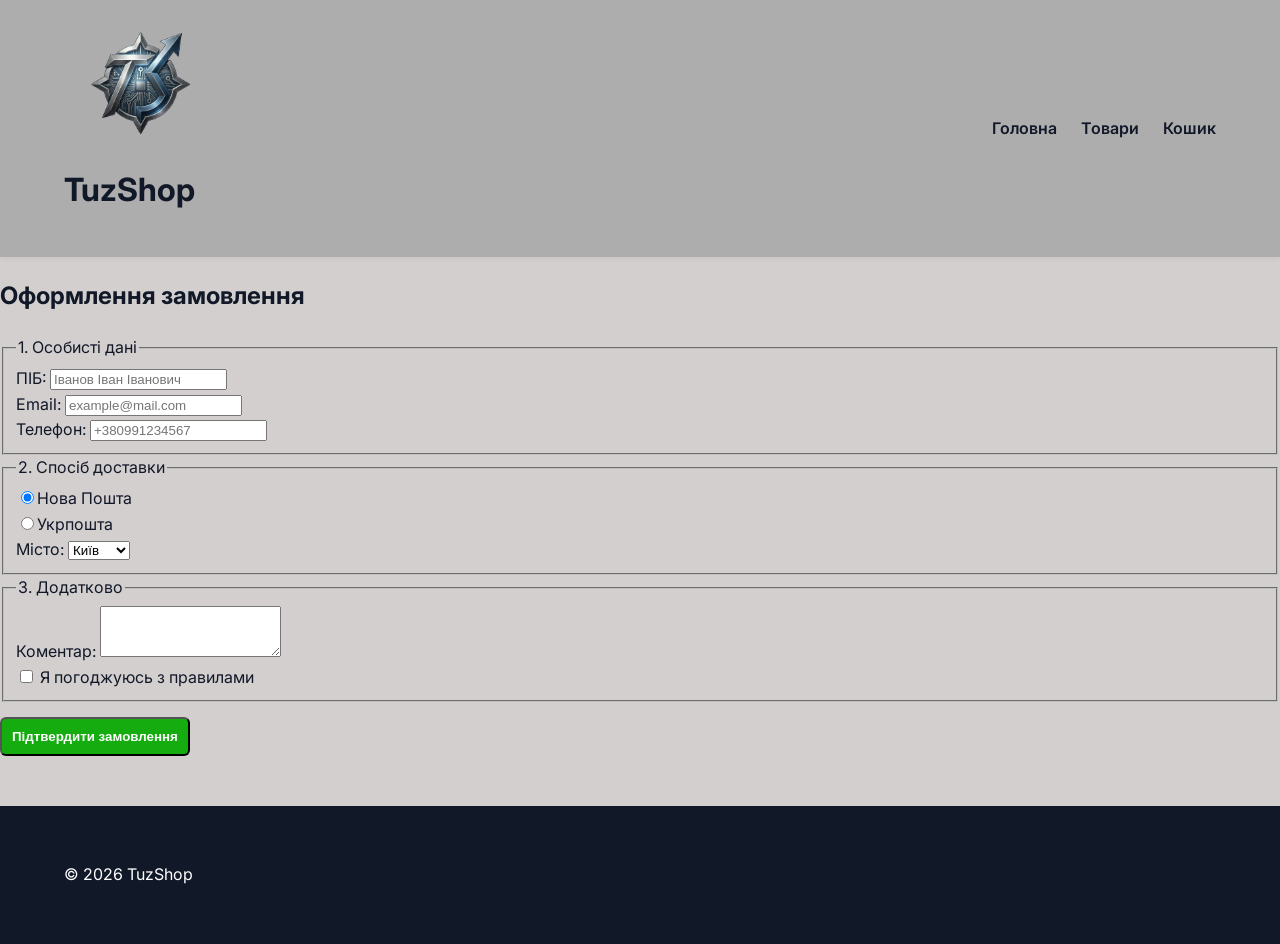
==== check.html @ 33b29ad7 "1231233" ====
<!DOCTYPE html>
<html lang="uk">
<head>
    <meta charset="UTF-8">
    <meta name="viewport" content="width=device-width, initial-scale=1.0">
    <title>Оформлення замовлення — TuzShop</title>
    <link rel="stylesheet" href="css/style.css">
    <link href="https://fonts.googleapis.com/css2?family=Inter:wght@400;600;700&display=swap" rel="stylesheet">
</head>
<body>

<header class="header">
    <div class="Logo"> <img src="images/logo.png" class="logo" height="115" alt="Logo">
        <h1>TuzShop</h1>
    </div>
    <nav>
        <a href="index.html">Головна</a>
        <a href="#">Товари</a>
        <a href="check.html">Кошик</a>
    </nav>
</header>

<main>
    <div class="checkout-container">
        <h2>Оформлення замовлення</h2>
        <form action="#" method="POST" class="checkout-form">
            <fieldset>
                <legend>1. Особисті дані</legend>
                <div class="form-group">
                    <label for="fullName">ПІБ:</label>
                    <input type="text" id="fullName" name="fullName" required placeholder="Іванов Іван Іванович">
                </div>
                <div class="form-group">
                    <label for="email">Email:</label>
                    <input type="email" id="email" name="email" required placeholder="example@mail.com">
                </div>
                <div class="form-group">
                    <label for="phone">Телефон:</label>
                    <input type="tel" id="phone" name="phone" pattern="[\+]\d{12}" placeholder="+380991234567" required title="Формат: +380XXXXXXXXX">
                </div>
            </fieldset>

            <fieldset>
                <legend>2. Спосіб доставки</legend>
                <div class="form-radio"><input type="radio" id="n" name="d" checked><label for="n">Нова Пошта</label></div>
                <div class="form-radio"><input type="radio" id="c" name="d"><label for="c">Укрпошта</label></div>
                <div class="form-group">

                    <label for="city">Місто:</label>
                    <select id="city"><option>Київ</option><option>Львів</option><option>Одеса</option></select>
                </div>
            </fieldset>

            <fieldset>
                <legend>3. Додатково</legend>
                <div class="form-group">
                    <label for="comm">Коментар:</label>
                    <textarea id="comm" rows="3"></textarea>
                </div>
                <div class="form-checkbox">
                    <input type="checkbox" id="agree" required>
                    <label for="agree">Я погоджуюсь з правилами</label>
                </div>
            </fieldset>

            <button type="submit" class="buy-btn">Підтвердити замовлення</button>
        </form>
    </div>
</main>

<footer><p>&copy; 2026 TuzShop</p></footer>

</body>
</html>
---- css/style.css ----
:root {
  --font-main: 'Inter', sans-serif;
  --primary-color: #15ac10;
  --primary-hover: #064d1b;
  --text-dark: #111827;
  --text-light: #6b7280;
  --bg-color: #d4cfcf;
  --white: #a1a1a1b9;
}

* {
  box-sizing: border-box;
}

body {
  font-family: var(--font-main);
  background-color: var(--bg-color);
  color: var(--text-dark);
  line-height: 1.6;
  margin: 0;
}


header {
  background: var(--white);
  padding: 20px 5%;
  display: flex;
  justify-content: space-between;
  align-items: center;
  box-shadow: 0 2px 6px rgba(0,0,0,0.05);
  position: sticky;
  top: 0;
  z-index: 1000;
}

nav a {
  margin-left: 20px;
  font-weight: 600;
  text-decoration: none;
  color: var(--text-dark);
}

nav a:hover {
  color: var(--primary-color);
}

.hero {
  height: 50vh;
  background-image: linear-gradient(rgba(0,0,0,0.6), rgba(0,0,0,0.6)),
    url('https://images.unsplash.com/photo-1518770660439-4636190af475');
  background-size: cover;
  background-position: center;
  display: flex;
  flex-direction: column;
  justify-content: center;
  align-items: center;
  text-align: center;
  color: white;
}

.btn-hero {
  display: inline-block;
  padding: 12px 28px;
  background-color: var(--primary-color);
  color: white;
  border-radius: 8px;
  text-decoration: none;
  font-weight: 700;
  margin-top: 20px;
  transition: 0.3s;
}

.page-layout {
  display: grid;
  grid-template-columns: 260px 1fr;
  gap: 30px;
  padding: 40px 5%;
  max-width: 1400px;
  margin: 0 auto;
}

.sidebar {
  background: var(--white);
  padding: 25px;
  border-radius: 12px;
  box-shadow: 0 4px 10px rgba(0,0,0,0.03);
  height: fit-content;
}

.filter-group {
  margin-bottom: 10px;
}

.sidebar ul {
  list-style: none;
  padding: 0;
}

.sidebar li {
  margin-bottom: 10px;
}

.products-grid {
  display: grid;
  /* Створює стільки колонок, скільки влізе (мінімум 250px кожна) */
  grid-template-columns: repeat(auto-fill, minmax(250px, 1fr));
  gap: 25px;
}

.product-card {
  background: var(--white);
  padding: 20px;
  border-radius: 12px;
  box-shadow: 0 4px 12px rgba(0,0,0,0.05);
  display: flex;
  flex-direction: column;
  transition: transform 0.3s ease;
}

.product-card:hover {
  transform: translateY(-5px);
}

.product-card img {
  width: 100%;
  height: 180px;
  object-fit: cover;
  border-radius: 8px;
  margin-bottom: 15px;
}

.price {
  font-weight: 700;
  color: var(--primary-color);
  font-size: 1.2rem;
  margin-top: auto; 
}

.buy-btn {
  display: block;
  text-align: center;
  background: var(--primary-color);
  color: white;
  padding: 10px;
  border-radius: 6px;
  text-decoration: none;
  margin-top: 15px;
  font-weight: 600;
}

footer {
  background: #111827;
  color: white;
  padding: 40px 5%;
  margin-top: 50px;
}

.footer-content {
  display: flex;
  justify-content: space-between;
  flex-wrap: wrap;
  gap: 30px;
}

.subscribe-form button {
  padding: 10px 20px;
  background: var(--primary-color);
  border: none;
  color: white;
  border-radius: 6px;
  cursor: pointer;
}

@media (max-width: 992px) {
  .page-layout {
    grid-template-columns: 200px 1fr; 
  }
}

@media (max-width: 768px) {
  .page-layout {
    grid-template-columns: 1fr;
    padding: 20px 5%;
  }

  header {
    flex-direction: column;
    gap: 15px;
  }

  nav a {
    margin: 0 10px;
  }

  .hero h2 {
    font-size: 2rem;
  }
}
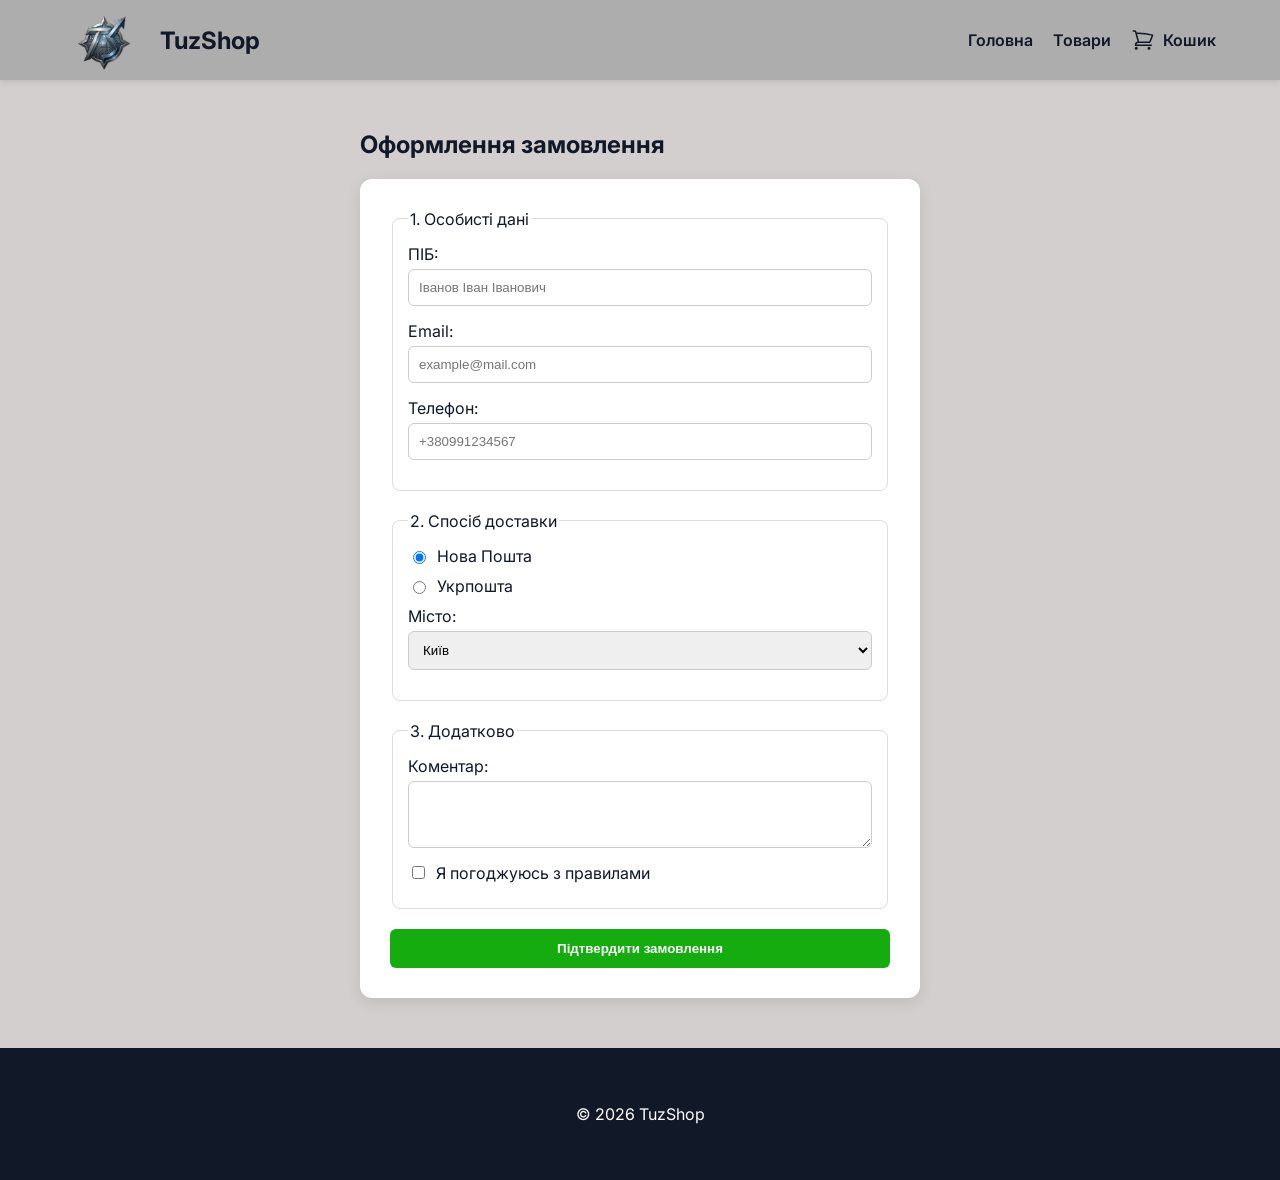
==== commit 03938eb0: "123" ====
--- a/check.html
+++ b/check.html
@@ -10,13 +10,30 @@
 <body>
 
 <header class="header">
-    <div class="Logo"> <img src="images/logo.png" class="logo" height="115" alt="Logo">
+    <div class="Logo"> 
+        <img src="images/logo.png" class="logo" height="115" alt="Logo">
         <h1>TuzShop</h1>
     </div>
-    <nav>
-        <a href="index.html">Головна</a>
-        <a href="#">Товари</a>
-        <a href="check.html">Кошик</a>
+    
+    <button class="menu-toggle" aria-label="Відкрити меню">
+        <svg xmlns="http://www.w3.org/2000/svg" fill="none" viewBox="0 0 24 24" stroke-width="1.5" stroke="currentColor" width="24" height="24">
+            <path stroke-linecap="round" stroke-linejoin="round" d="M3.75 6.75h16.5M3.75 12h16.5m-16.5 5.25h16.5" />
+        </svg>
+    </button>
+
+    <nav class="main-nav">
+        <ul>
+            <li><a href="index.html">Головна</a></li>
+            <li><a href="#">Товари</a></li>
+            <li>
+                <a href="check.html" class="btn-cart">
+                    <svg xmlns="http://www.w3.org/2000/svg" fill="none" viewBox="0 0 24 24" stroke-width="1.5" stroke="currentColor" width="24" height="24">
+                        <path stroke-linecap="round" stroke-linejoin="round" d="M2.25 3h1.386c.51 0 .955.343 1.087.835l.383 1.437M7.5 14.25a3 3 0 0 0-3 3h15.75m-12.75-3h11.218c1.121 -2.3 2.1 -4.684 2.924-7.138a60.114 60.114 0 0 0-16.536-1.84M7.5 14.25L5.106 5.272M6 20.25a.75.75 0 1 1-1.5 0 .75.75 0 0 1 1.5 0Zm12.75 0a.75.75 0 1 1-1.5 0 .75.75 0 0 1 1.5 0Z" />
+                    </svg>
+                    <span>Кошик</span>
+                </a>
+            </li>
+        </ul>
     </nav>
 </header>
 
@@ -45,7 +62,6 @@
                 <div class="form-radio"><input type="radio" id="n" name="d" checked><label for="n">Нова Пошта</label></div>
                 <div class="form-radio"><input type="radio" id="c" name="d"><label for="c">Укрпошта</label></div>
                 <div class="form-group">
-
                     <label for="city">Місто:</label>
                     <select id="city"><option>Київ</option><option>Львів</option><option>Одеса</option></select>
                 </div>
@@ -68,7 +84,11 @@
     </div>
 </main>
 
-<footer><p>&copy; 2026 TuzShop</p></footer>
+<footer>
+    <div class="footer-content" style="justify-content: center;">
+        <p>&copy; 2026 TuzShop</p>
+    </div>
+</footer>
 
 </body>
 </html>
--- a/css/style.css
+++ b/css/style.css
@@ -3,71 +3,81 @@
   --primary-color: #15ac10;
   --primary-hover: #064d1b;
   --text-dark: #111827;
-  --text-light: #6b7280;
   --bg-color: #d4cfcf;
-  --white: #a1a1a1b9;
-}
-
-* {
-  box-sizing: border-box;
-}
+  --white-bg: #ffffff;
+  --header-bg: #a1a1a1b9;
+}
+
+* { box-sizing: border-box; }
 
 body {
   font-family: var(--font-main);
   background-color: var(--bg-color);
   color: var(--text-dark);
-  line-height: 1.6;
   margin: 0;
-}
-
+  display: flex;
+  flex-direction: column;
+  min-height: 100vh;
+}
+
+main { flex: 1; }
 
 header {
-  background: var(--white);
-  padding: 20px 5%;
+  background: var(--header-bg);
+  padding: 10px 5%;
   display: flex;
   justify-content: space-between;
   align-items: center;
-  box-shadow: 0 2px 6px rgba(0,0,0,0.05);
   position: sticky;
   top: 0;
   z-index: 1000;
-}
-
-nav a {
-  margin-left: 20px;
+  box-shadow: 0 2px 6px rgba(0,0,0,0.1);
+}
+
+.Logo { display: flex; align-items: center; gap: 15px; }
+.Logo img { height: 60px; width: auto; }
+.Logo h1 { margin: 0; font-size: 1.5rem; }
+
+.main-nav ul {
+  display: flex;
+  align-items: center;
+  list-style: none;
+  margin: 0;
+  padding: 0;
+  gap: 20px;
+}
+
+.main-nav a {
   font-weight: 600;
   text-decoration: none;
   color: var(--text-dark);
-}
-
-nav a:hover {
-  color: var(--primary-color);
+  display: flex;
+  align-items: center;
+}
+
+.btn-cart {
+  display: flex;
+  align-items: center;
+  gap: 0.5rem;
+}
+
+.menu-toggle {
+  display: none;
+  background: none;
+  border: none;
+  cursor: pointer;
+  color: var(--text-dark);
 }
 
 .hero {
-  height: 50vh;
-  background-image: linear-gradient(rgba(0,0,0,0.6), rgba(0,0,0,0.6)),
-    url('https://images.unsplash.com/photo-1518770660439-4636190af475');
-  background-size: cover;
-  background-position: center;
+  height: 40vh;
+  background: linear-gradient(rgba(0,0,0,0.6), rgba(0,0,0,0.6)), url('https://images.unsplash.com/photo-1518770660439-4636190af475') center/cover;
   display: flex;
   flex-direction: column;
   justify-content: center;
   align-items: center;
+  color: white;
   text-align: center;
-  color: white;
-}
-
-.btn-hero {
-  display: inline-block;
-  padding: 12px 28px;
-  background-color: var(--primary-color);
-  color: white;
-  border-radius: 8px;
-  text-decoration: none;
-  font-weight: 700;
-  margin-top: 20px;
-  transition: 0.3s;
 }
 
 .page-layout {
@@ -79,120 +89,120 @@
   margin: 0 auto;
 }
 
-.sidebar {
-  background: var(--white);
-  padding: 25px;
-  border-radius: 12px;
-  box-shadow: 0 4px 10px rgba(0,0,0,0.03);
-  height: fit-content;
-}
-
-.filter-group {
-  margin-bottom: 10px;
-}
-
-.sidebar ul {
-  list-style: none;
-  padding: 0;
-}
-
-.sidebar li {
-  margin-bottom: 10px;
-}
+.sidebar { background: var(--header-bg); padding: 20px; border-radius: 12px; height: fit-content; }
+.sidebar ul { list-style: none; padding: 0; }
+.sidebar li { margin-bottom: 10px; }
 
 .products-grid {
   display: grid;
-  /* Створює стільки колонок, скільки влізе (мінімум 250px кожна) */
-  grid-template-columns: repeat(auto-fill, minmax(250px, 1fr));
-  gap: 25px;
+  grid-template-columns: repeat(auto-fill, minmax(220px, 1fr));
+  gap: 20px;
 }
 
 .product-card {
-  background: var(--white);
-  padding: 20px;
+  background: var(--header-bg);
+  padding: 15px;
   border-radius: 12px;
-  box-shadow: 0 4px 12px rgba(0,0,0,0.05);
   display: flex;
   flex-direction: column;
-  transition: transform 0.3s ease;
-}
-
-.product-card:hover {
-  transform: translateY(-5px);
-}
-
-.product-card img {
-  width: 100%;
-  height: 180px;
-  object-fit: cover;
-  border-radius: 8px;
-  margin-bottom: 15px;
-}
-
-.price {
-  font-weight: 700;
-  color: var(--primary-color);
-  font-size: 1.2rem;
-  margin-top: auto; 
-}
-
-.buy-btn {
+}
+
+.product-card img { width: 100%; height: 150px; object-fit: cover; border-radius: 8px; }
+.product-card h3 { margin: 10px 0 5px; }
+.product-card .price { font-weight: bold; margin-top: auto; margin-bottom: 15px; }
+
+.checkout-container {
+  max-width: 600px; 
+  margin: 50px auto;
+  padding: 0 20px;
+}
+
+.checkout-form {
+  background: var(--white-bg);
+  padding: 30px;
+  border-radius: 12px;
+  box-shadow: 0 4px 15px rgba(0,0,0,0.1);
+}
+
+.checkout-form fieldset { border: 1px solid #ddd; padding: 15px; margin-bottom: 20px; border-radius: 8px; }
+.form-radio, .form-checkbox { margin-bottom: 10px; display: flex; align-items: center; gap: 8px; }
+
+.form-group { display: flex; flex-direction: column; margin-bottom: 15px; }
+.form-group input, .form-group select, .form-group textarea {
+  width: 100%; 
+  padding: 10px;
+  border: 1px solid #ccc;
+  border-radius: 6px;
+  margin-top: 5px;
+}
+
+.form-group input:invalid:focus { border-color: red; outline: none; }
+.form-group input:valid:not(:placeholder-shown) { border-color: var(--primary-color); }
+
+.buy-btn, .reg-btn {
   display: block;
   text-align: center;
   background: var(--primary-color);
   color: white;
-  padding: 10px;
+  padding: 12px;
   border-radius: 6px;
   text-decoration: none;
-  margin-top: 15px;
   font-weight: 600;
-}
+  border: none;
+  width: 100%;
+  cursor: pointer;
+}
+
+.buy-btn:hover, .reg-btn:hover { background: var(--primary-hover); }
 
 footer {
   background: #111827;
   color: white;
   padding: 40px 5%;
-  margin-top: 50px;
-}
-
-.footer-content {
-  display: flex;
-  justify-content: space-between;
-  flex-wrap: wrap;
-  gap: 30px;
-}
-
-.subscribe-form button {
-  padding: 10px 20px;
-  background: var(--primary-color);
-  border: none;
-  color: white;
-  border-radius: 6px;
-  cursor: pointer;
-}
-
-@media (max-width: 992px) {
+}
+
+.footer-content { display: flex; justify-content: space-between; align-items: center; flex-wrap: wrap; gap: 20px; }
+
+/* Соцмережі у Футері */
+.social-links {
+  display: flex;
+  list-style: none;
+  padding: 0;
+  margin: 0;
+  gap: 15px;
+}
+
+.social-links svg {
+  stroke: var(--white-bg);
+  transition: stroke 0.3s ease;
+}
+
+.social-links a:hover svg {
+  stroke: var(--primary-color);
+}
+
+
+@media screen and (max-width: 768px) {
+  .menu-toggle {
+    display: block; 
+  }
+
+  .main-nav ul {
+    display: none; 
+  }
+
+  h2 {
+    font-size: 1.5rem; 
+  }
+
   .page-layout {
-    grid-template-columns: 200px 1fr; 
-  }
-}
-
-@media (max-width: 768px) {
-  .page-layout {
-    grid-template-columns: 1fr;
-    padding: 20px 5%;
-  }
-
-  header {
+    grid-template-columns: 1fr; 
+    padding: 1rem; 
+    gap: 20px;
+  }
+
+  .footer-content {
     flex-direction: column;
-    gap: 15px;
-  }
-
-  nav a {
-    margin: 0 10px;
-  }
-
-  .hero h2 {
-    font-size: 2rem;
-  }
-}
+    text-align: center;
+  }
+}
